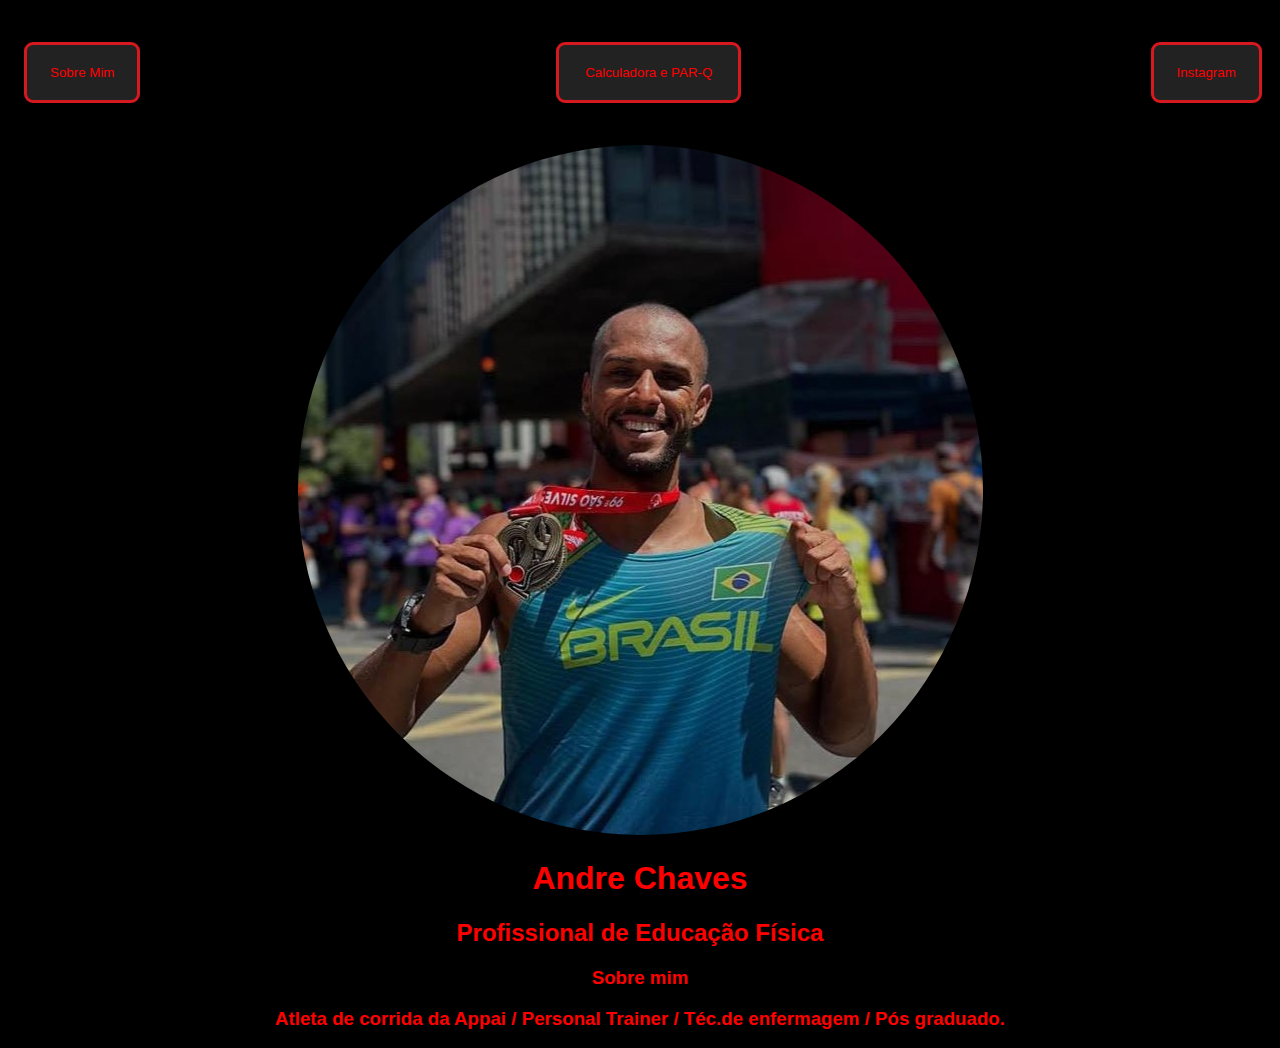
==== index.html @ 97ba364a "Calculadora / Par-Q" ====
<!DOCTYPE html>
<html lang="pt-br">
<head>
    <meta charset="UTF-8">
    <meta name="viewport" content="width=device-width, initial-scale=1.0">
    <title>PA Funcional</title>
    <link rel="stylesheet" href="index.css">
    <link rel="stylesheet" href="button.css">
</head>
<body>
   <nav>
    <ul>
        <li>
           <button>
            <a href="index.html">Sobre Mim</a>
           </button>
        </li>
        <li>
            <button>
                <a href="Calculadora.html">Calculadora e PAR-Q</a>
            </button>
        </li>
        <li> 
            <button>
            <a href="https://www.instagram.com/andre_storm17/">Instagram</a>
            </button>
        </li>
    </ul>
   </nav> 
   <header>
    <div class="center">
        <img src="./img/WhatsApp Image 2025-01-13 at 14.25.47.jpeg"><img>
    </div>
     
    <div class="center">
     <h1>Andre Chaves</h1>
     <h2>Profissional de Educação Física</h2>
    </div>
    </header>
    <main>
      
            <selection>
                <div class="center" >
                <h3> Sobre mim
                    <p>
                        
                        Atleta de corrida da Appai /
                        Personal Trainer /
                        Téc.de enfermagem / 
                        Pós graduado.
                        
                    </p>
                </h3>
                </div>
            </selection>    
        </div>
        </main>

</body>
</html>
---- index.css ----
body {
   color: red;
   background-color: black;
   font-family: Arial, Helvetica, sans-serif;
}

ul {
    display: flex;
    justify-content: space-between;
    list-style-type: none;
    align-items: center;
    padding: 16px;
}

a {
    color: red;
    text-decoration: none;
}

img
 {
    
    border-radius: 50%;
 }
    .center {
        text-align: center;
    }

h1 {
    color: red;
}

h2 {
    color: red;
}

h3

    .center {
    text-align: center
}
 
h4  

.center {
    text-align: center 
}
---- button.css ----
button {
    width: calc(110% - 5px);
            padding: 20px;
            margin: 10px 0;
            border: 3px solid #d6181f;
            border-radius: 9px;
            background-color: #222;
            color: white;
            box-sizing: border-box;
}
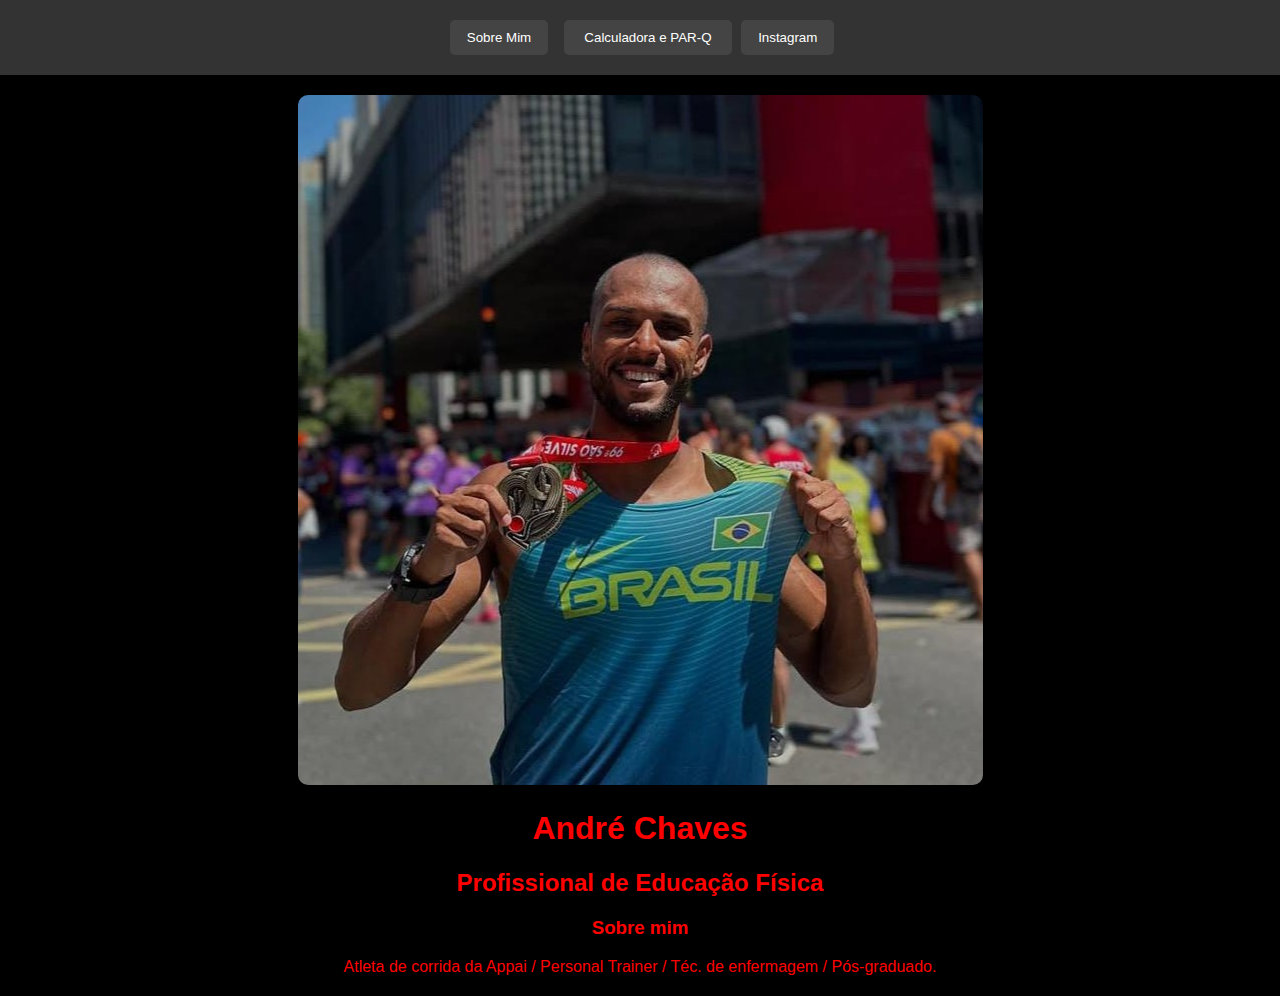
==== commit 3dd37414: "Update index.html" ====
--- a/index.html
+++ b/index.html
@@ -6,55 +6,125 @@
     <title>PA Funcional</title>
     <link rel="stylesheet" href="index.css">
     <link rel="stylesheet" href="button.css">
+    <style>
+        /* Adicione estilos básicos responsivos aqui */
+        body {
+            font-family: Arial, sans-serif;
+            margin: 0;
+            padding: 0;
+        }
+
+        nav {
+            background-color: #333;
+            padding: 10px 0;
+        }
+
+        nav ul {
+            list-style-type: none;
+            margin: 0;
+            padding: 0;
+            display: flex;
+            justify-content: center;
+        }
+
+        nav ul li {
+            margin: 0 10px;
+        }
+
+        nav ul li a {
+            text-decoration: none;
+            color: white;
+        }
+
+        nav ul li button {
+            background-color: #444;
+            border: none;
+            padding: 10px 15px;
+            color: white;
+            border-radius: 5px;
+        }
+
+        nav ul li button:hover {
+            background-color: #555;
+        }
+
+        header .center, main .center {
+            text-align: center;
+            margin: 20px 0;
+        }
+
+        img {
+            max-width: 100%;
+            height: auto;
+            border-radius: 10px;
+        }
+
+        /* Estilos responsivos */
+        @media (max-width: 768px) {
+            nav ul {
+                flex-direction: column;
+                align-items: center;
+            }
+
+            nav ul li {
+                margin: 10px 0;
+            }
+        }
+
+        @media (max-width: 480px) {
+            h1 {
+                font-size: 1.5em;
+            }
+
+            h2 {
+                font-size: 1.2em;
+            }
+
+            p {
+                font-size: 1em;
+            }
+        }
+    </style>
 </head>
 <body>
    <nav>
-    <ul>
-        <li>
-           <button>
-            <a href="index.html">Sobre Mim</a>
-           </button>
-        </li>
-        <li>
-            <button>
-                <a href="Calculadora.html">Calculadora e PAR-Q</a>
-            </button>
-        </li>
-        <li> 
-            <button>
-            <a href="https://www.instagram.com/andre_storm17/">Instagram</a>
-            </button>
-        </li>
-    </ul>
+       <ul>
+           <li>
+               <button>
+                   <a href="index.html">Sobre Mim</a>
+               </button>
+           </li>
+           <li>
+               <button>
+                   <a href="Calculadora.html">Calculadora e PAR-Q</a>
+               </button>
+           </li>
+           <li> 
+               <button>
+                   <a href="https://www.instagram.com/andre_storm17/">Instagram</a>
+               </button>
+           </li>
+       </ul>
    </nav> 
    <header>
-    <div class="center">
-        <img src="./img/WhatsApp Image 2025-01-13 at 14.25.47.jpeg"><img>
-    </div>
-     
-    <div class="center">
-     <h1>Andre Chaves</h1>
-     <h2>Profissional de Educação Física</h2>
-    </div>
-    </header>
-    <main>
-      
-            <selection>
-                <div class="center" >
-                <h3> Sobre mim
-                    <p>
-                        
-                        Atleta de corrida da Appai /
-                        Personal Trainer /
-                        Téc.de enfermagem / 
-                        Pós graduado.
-                        
-                    </p>
-                </h3>
-                </div>
-            </selection>    
-        </div>
-        </main>
-
+       <div class="center">
+           <img src="./img/WhatsApp Image 2025-01-13 at 14.25.47.jpeg" alt="Foto de André Chaves">
+       </div>
+       <div class="center">
+           <h1>André Chaves</h1>
+           <h2>Profissional de Educação Física</h2>
+       </div>
+   </header>
+   <main>
+       <section>
+           <div class="center">
+               <h3>Sobre mim</h3>
+               <p>
+                   Atleta de corrida da Appai / Personal Trainer / Téc. de enfermagem / Pós-graduado.
+               </p>
+           </div>
+       </section>    
+   </main>
 </body>
 </html>
+
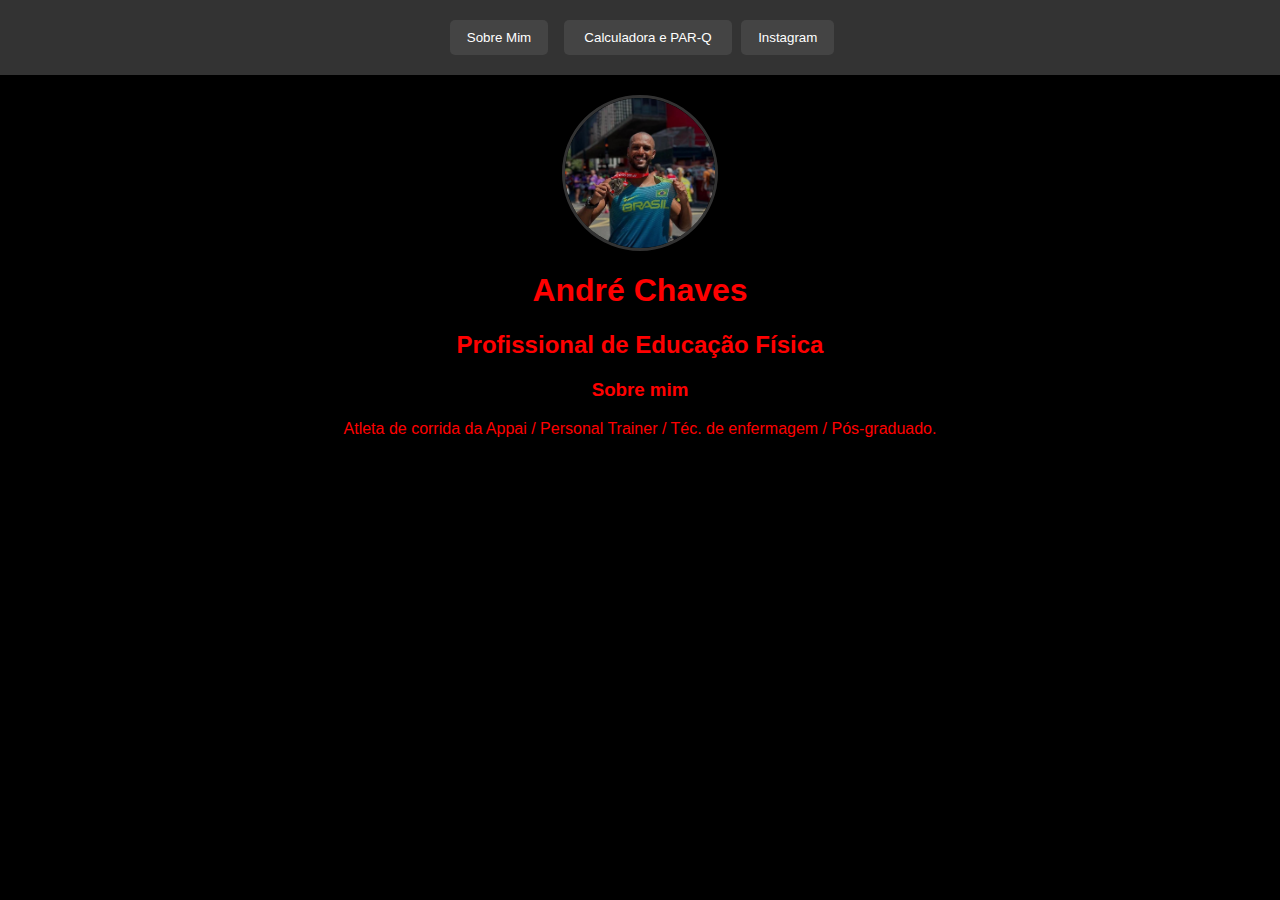
==== commit dffc01ff: "Update index.html" ====
--- a/index.html
+++ b/index.html
@@ -7,7 +7,6 @@
     <link rel="stylesheet" href="index.css">
     <link rel="stylesheet" href="button.css">
     <style>
-        /* Adicione estilos básicos responsivos aqui */
         body {
             font-family: Arial, sans-serif;
             margin: 0;
@@ -48,18 +47,21 @@
             background-color: #555;
         }
 
-        header .center, main .center {
+        header .center {
             text-align: center;
             margin: 20px 0;
         }
 
-        img {
-            max-width: 100%;
-            height: auto;
-            border-radius: 10px;
+        header .center img {
+            width: 150px; /* Tamanho ajustado */
+            height: 150px; /* Tamanho ajustado */
+            border-radius: 50%; /* Formato redondo */
+            object-fit: cover; /* Ajusta o conteúdo para caber no círculo */
+            display: block;
+            margin: 0 auto; /* Centraliza a imagem */
+            border: 3px solid #333; /* Borda opcional */
         }
 
-        /* Estilos responsivos */
         @media (max-width: 768px) {
             nav ul {
                 flex-direction: column;
@@ -127,4 +129,3 @@
    </main>
 </body>
 </html>
-
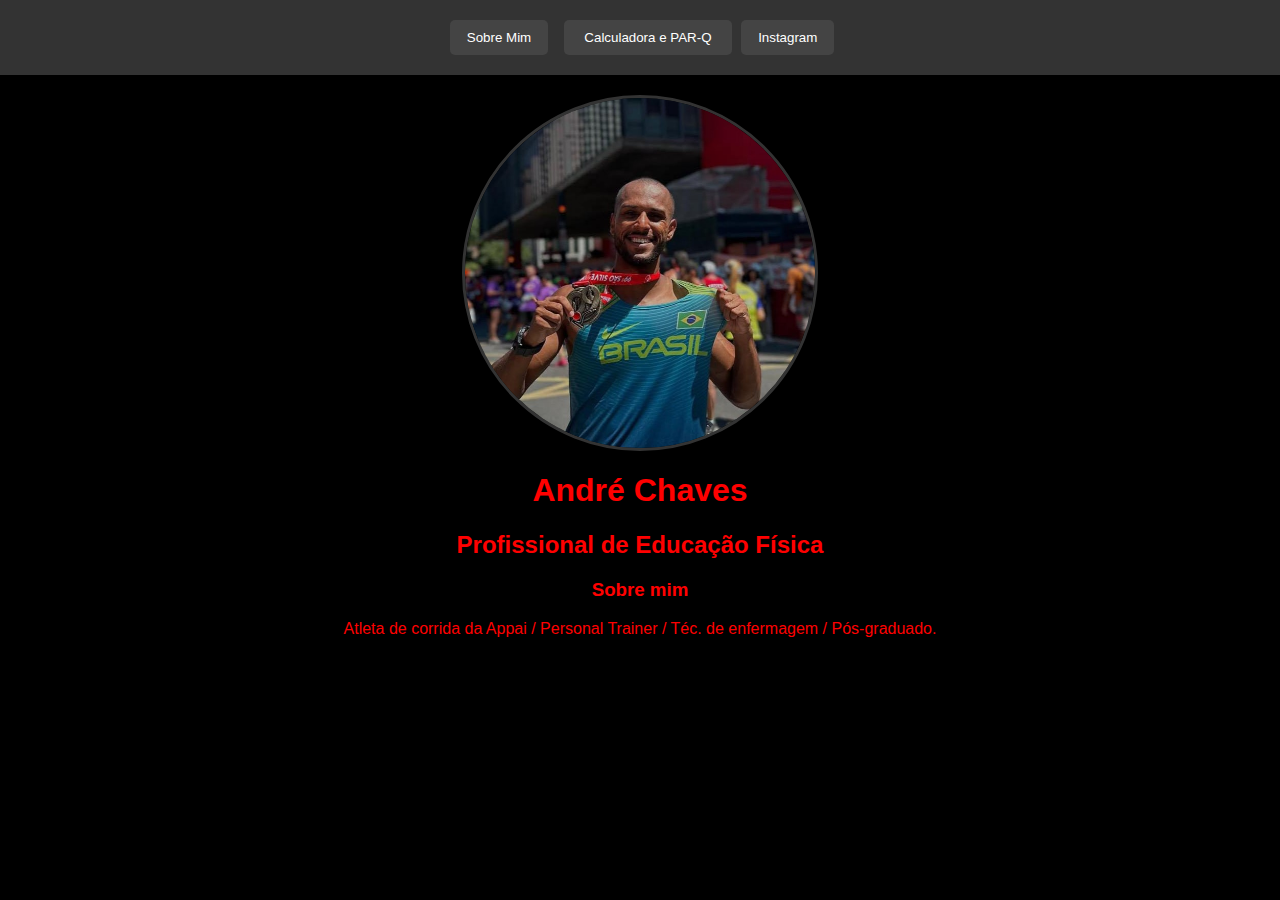
==== commit ce0fafc5: "Update index.html" ====
--- a/index.html
+++ b/index.html
@@ -53,8 +53,8 @@
         }
 
         header .center img {
-            width: 150px; /* Tamanho ajustado */
-            height: 150px; /* Tamanho ajustado */
+            width: 350px; /* Tamanho ajustado */
+            height: 350px; /* Tamanho ajustado */
             border-radius: 50%; /* Formato redondo */
             object-fit: cover; /* Ajusta o conteúdo para caber no círculo */
             display: block;
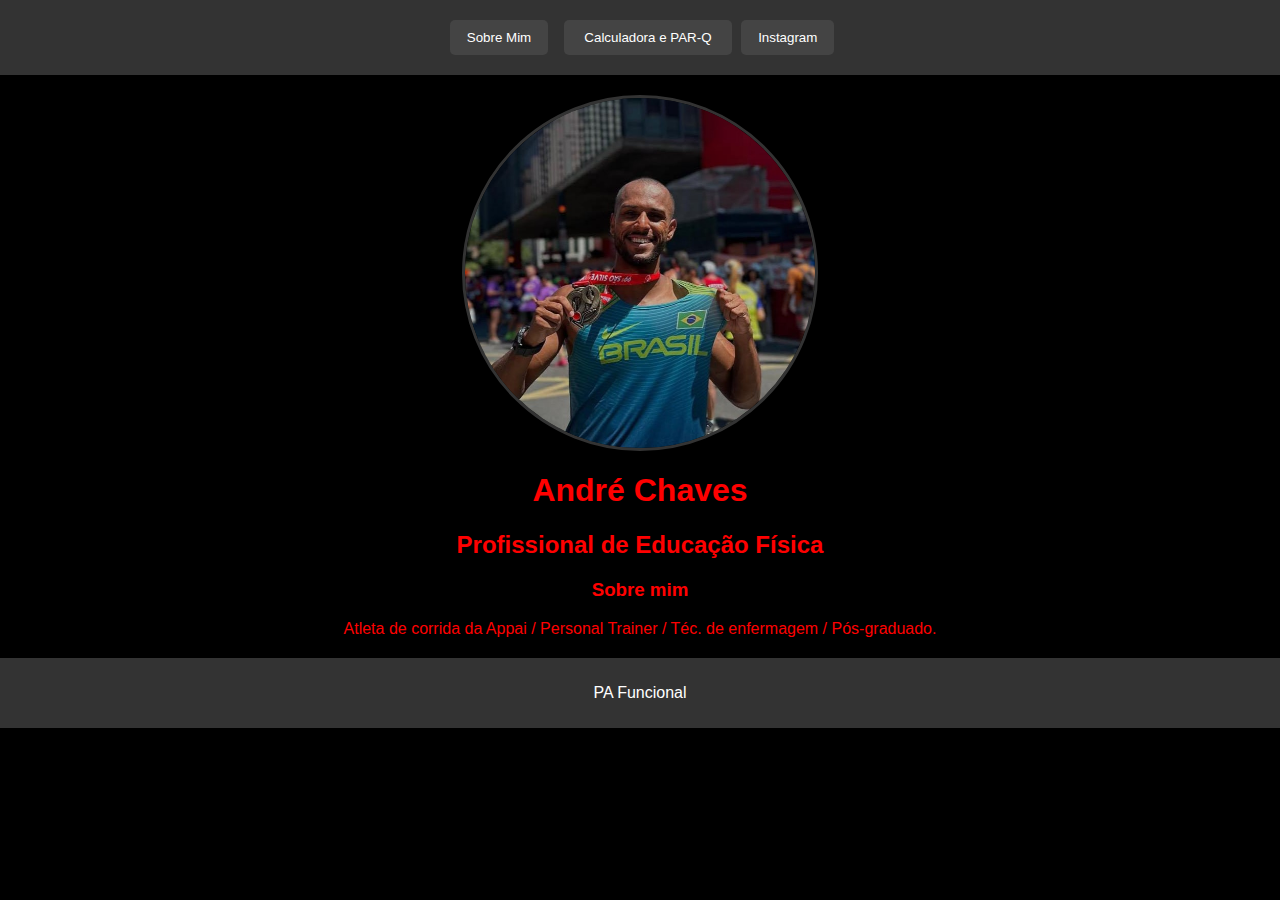
==== commit 1d316ffe: "Update index.html" ====
--- a/index.html
+++ b/index.html
@@ -60,6 +60,14 @@
             display: block;
             margin: 0 auto; /* Centraliza a imagem */
             border: 3px solid #333; /* Borda opcional */
+        }
+
+        footer {
+            background-color: #333;
+            color: white;
+            text-align: center;
+            padding: 10px 0;
+            margin-top: 20px;
         }
 
         @media (max-width: 768px) {
@@ -127,5 +135,8 @@
            </div>
        </section>    
    </main>
+   <footer>
+       <p>PA Funcional</p>
+   </footer>
 </body>
 </html>
--- a/index.css
+++ b/index.css
@@ -18,6 +18,9 @@
 }
 
 img
+{
+    width: 350px;
+}
  {
     
     border-radius: 50%;
